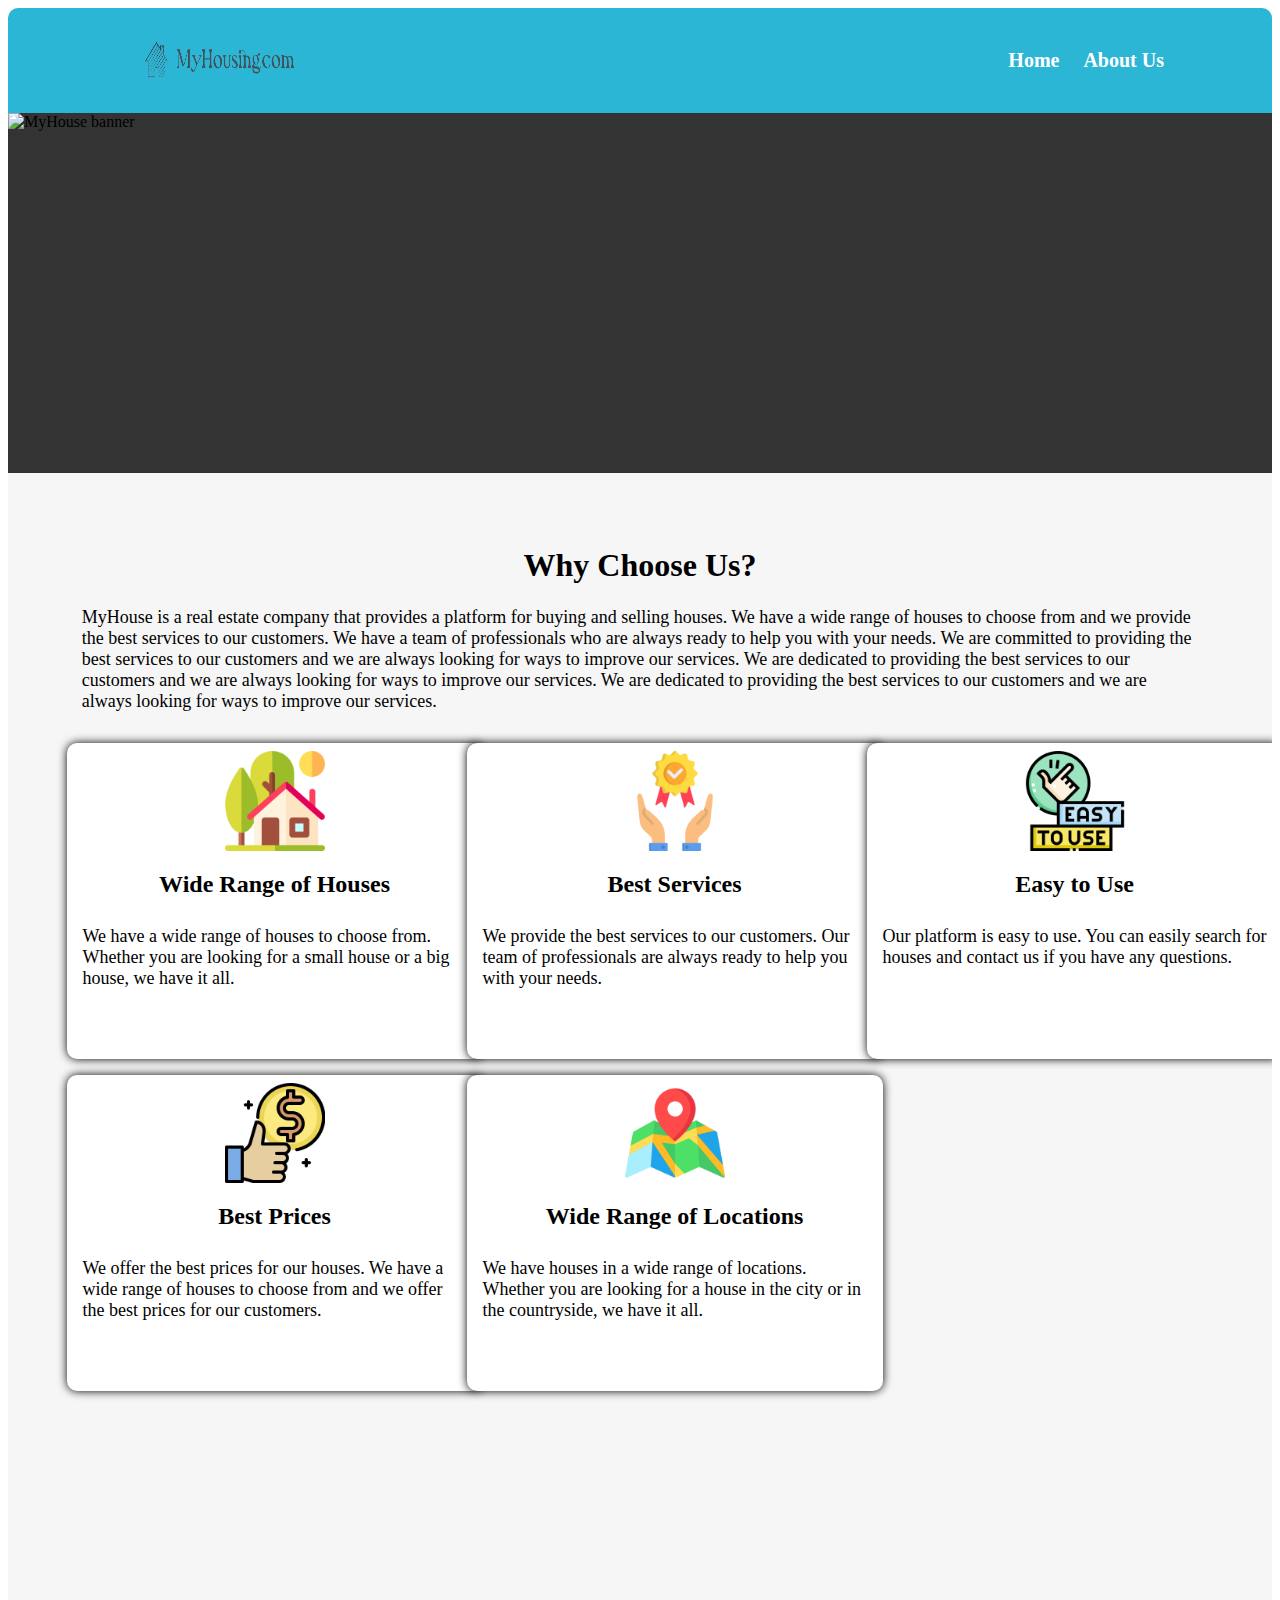
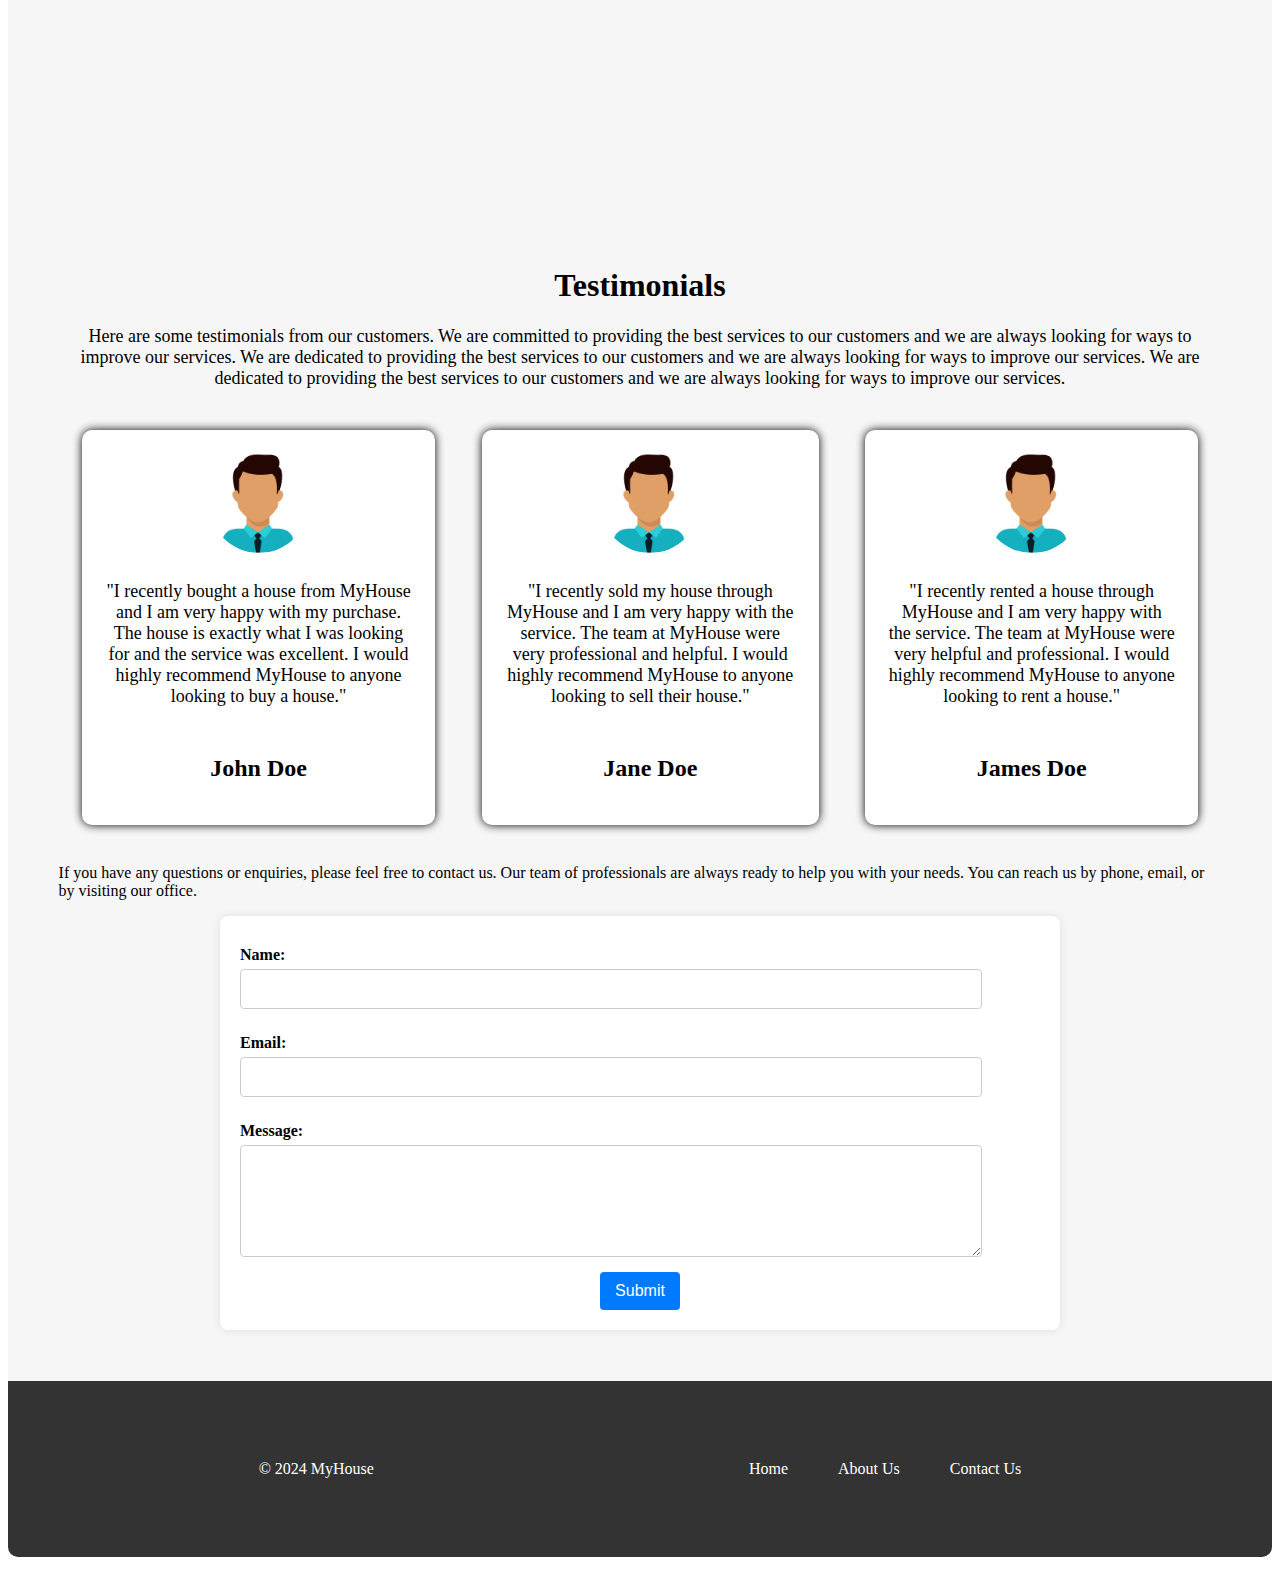
==== index.html @ 1eb4ecb1 "Created Myhousing.com with responsiveness" ====
<!DOCTYPE html>
<html lang="en">
  <head>
    <meta charset="UTF-8" />
    <meta name="viewport" content="width=device-width, initial-scale=1.0" />
    <title>MyHouse</title>
    <link rel="stylesheet" type="text/css" href="../../css/styles.css" />
  </head>

  <body>
    <nav>
      <a href="#">
        <img
          src="../../assets/Logo.png"
          alt="MyHouse logo"
          height="100px"
          width="200px"
          loading="lazy"
        />
      </a>
      <div class="nav-links">
        <a href="#">Home</a>

        <a href="../../pages/aboutus.html">About Us</a>
      </div>
    </nav>
    <header>
      <img
        src="https://d1csarkz8obe9u.cloudfront.net/posterpreviews/blue-realtor-linkedin-banner-template-design-0916bc8de50eae3dcce8c3c01c0b0b3c_screen.jpg?ts=1710168820"
        alt="MyHouse banner"
      />
    </header>
    <div class="container">
      <div class="whyus">
        <h1>Why Choose Us?</h1>
        <p>
          MyHouse is a real estate company that provides a platform for buying
          and selling houses. We have a wide range of houses to choose from and
          we provide the best services to our customers. We have a team of
          professionals who are always ready to help you with your needs. We are
          committed to providing the best services to our customers and we are
          always looking for ways to improve our services. We are dedicated to
          providing the best services to our customers and we are always looking
          for ways to improve our services. We are dedicated to providing the
          best services to our customers and we are always looking for ways to
          improve our services.
        </p>

        <!--features card-->

        <div class="features">
          <div class="feature">
            <img
              src="../../assets/house.png"
              alt="House"
              height="100px"
              width="100px"
            />
            <h2>Wide Range of Houses</h2>
            <p>
              We have a wide range of houses to choose from. Whether you are
              looking for a small house or a big house, we have it all.
            </p>
          </div>
          <div class="feature">
            <img
              src="../../assets/Service.png"
              alt="House"
              height="100px"
              width="100px"
            />
            <h2>Best Services</h2>
            <p>
              We provide the best services to our customers. Our team of
              professionals are always ready to help you with your needs.
            </p>
          </div>
          <div class="feature">
            <img
              src="../../assets/easy.png"
              alt="House"
              height="100px"
              width="100px"
            />
            <h2>Easy to Use</h2>
            <p>
              Our platform is easy to use. You can easily search for houses and
              contact us if you have any questions.
            </p>
          </div>
          <div class="feature">
            <img
              src="../../assets/best-price.png"
              alt="House"
              height="100px"
              width="100px"
            />
            <h2>Best Prices</h2>
            <p>
              We offer the best prices for our houses. We have a wide range of
              houses to choose from and we offer the best prices for our
              customers.
            </p>
          </div>
          <div class="feature">
            <img
              src="../../assets/map.png"
              alt="House"
              height="100px"
              width="100px"
            />
            <h2>Wide Range of Locations</h2>
            <p>
              We have houses in a wide range of locations. Whether you are
              looking for a house in the city or in the countryside, we have it
              all.
            </p>
          </div>
        </div>
      </div>
      <div class="video">
        <iframe
          width="600"
          height="400"
          src="https://www.youtube.com/embed/il_t1WVLNxk"
          frameborder="0"
          allow="accelerometer; clipboard-write; encrypted-media; gyroscope; picture-in-picture"
          allowfullscreen
        ></iframe>
      </div>
      <span style="text-align: center">
        <h1>Testimonials</h1>
        <p style="font-size: 18px">
          Here are some testimonials from our customers. We are committed to
          providing the best services to our customers and we are always looking
          for ways to improve our services. We are dedicated to providing the
          best services to our customers and we are always looking for ways to
          improve our services. We are dedicated to providing the best services
          to our customers and we are always looking for ways to improve our
          services.
        </p>
      </span>
      <div class="testimonials">
        <div class="testimonial">
          <img
            src="../../assets/man.png"
            alt="Person"
            height="100px"
            width="100px"
          />
          <p>
            "I recently bought a house from MyHouse and I am very happy with my
            purchase. The house is exactly what I was looking for and the
            service was excellent. I would highly recommend MyHouse to anyone
            looking to buy a house."
          </p>
          <h2>John Doe</h2>
        </div>
        <div class="testimonial">
          <img
            src="../../assets/man.png"
            alt="Person"
            height="100px"
            width="100px"
          />
          <p>
            "I recently sold my house through MyHouse and I am very happy with
            the service. The team at MyHouse were very professional and helpful.
            I would highly recommend MyHouse to anyone looking to sell their
            house."
          </p>
          <h2>Jane Doe</h2>
        </div>
        <div class="testimonial">
          <img
            src="../../assets/man.png"
            alt="Person"
            height="100px"
            width="100px"
          />
          <p>
            "I recently rented a house through MyHouse and I am very happy with
            the service. The team at MyHouse were very helpful and professional.
            I would highly recommend MyHouse to anyone looking to rent a house."
          </p>
          <h2>James Doe</h2>
        </div>
      </div>

      <p>
        If you have any questions or enquiries, please feel free to contact us.
        Our team of professionals are always ready to help you with your needs.
        You can reach us by phone, email, or by visiting our office.
      </p>

      <span class="form">
        <form id="contactForm">
          <div
            id="nameValidationMessage"
            style="color: red; margin-bottom: 10px"
          ></div>
          <label for="name">Name:</label>
          <input type="text" id="name" name="name" required />

          <div
            id="emailValidationMessage"
            style="color: red; margin-bottom: 10px"
          ></div>
          <label for="email">Email:</label>
          <input type="email" id="email" name="email" required />

          <div
            id="messageValidationMessage"
            style="color: red; margin-bottom: 10px"
          ></div>
          <label for="message">Message:</label>
          <textarea
            id="message"
            name="message"
            rows="5"
            cols="50"
            required
          ></textarea>

          <button type="submit" id="submit">Submit</button>
        </form>
      </span>
    </div>
    <footer class="footer">
      <p>&copy; 2024 MyHouse</p>
      <div>
        <a href="#">Home</a>
        <a href="../../pages/aboutus.html">About Us</a>
        <a href="../../pages/enquiry.html">Contact Us</a>
      </div>
    </footer>
  </body>
  <script src="../../js/script.js"></script>
</html>
---- css/styles.css ----
.container {
  display: flex;
  flex-direction: column;
  overflow: hidden;
  padding: 4%;
  background-color: rgb(246, 246, 246);
}
header {
  background-color: #333;
  height: 40vh;
  display: flex;
  justify-content: center;
  align-items: center;
}

header img {
  height: 100%;
  width: 100%;
  object-fit: fill;
}
nav {
  display: flex;
  flex-direction: row;
  align-items: center;
  justify-content: space-around;
  background-color: #2cb6d5;
  border-top-right-radius: 10px;
  border-top-left-radius: 10px;
}
.nav-links {
  display: flex;
  justify-content: flex-end;
  flex-direction: row;
  gap: 24px;
  align-items: center;
  width: 50%;
}
nav a {
  text-decoration: none;
  color: white;
  font-size: 20px;
  font-weight: bold;
}
nav a:hover {
  color: blue;
  text-decoration: underline;
}
.footer {
  background-color: #333;
  color: white;
  display: flex;
  justify-content: space-around;
  padding: 5%;
  align-items: center;
  border-bottom-right-radius: 10px;
  border-bottom-left-radius: 10px;
}
.footer div {
  display: flex;
  flex-direction: row;
  gap: 50px;
  align-items: center;
}
.footer div a {
  color: white;
  text-decoration: none;
}
.footer div a:hover {
  color: blue;
  text-decoration: underline;
}
.video {
  display: flex;
  justify-content: center;
  align-items: center;
  background-color: rgb(246, 246, 246);
  margin: 2%;
}
.features {
  display: grid;
  grid-template-columns: repeat(3, 1fr);
  align-items: center;
  margin-top: 2%;
  justify-content: space-around;
}

.feature {
  display: flex;
  flex-direction: column;
  align-items: center;
  height: 300px;
  width: 400px;
  margin: 2%;
  border-radius: 10px;
  padding: 2%;
  background-color: white;
  box-shadow: black 0px 0px 10px;
  /* aspect-ratio: 1/1; */
}
.feature h2 {
  text-align: center;
}

.whyus h1 {
  text-align: center;
  margin-top: 2%;
}
.whyus p {
  font-size: 18px;
  margin: 2%;
}
.testimonials {
  display: flex;
  flex-direction: row;
  align-items: center;
  justify-content: center;
}
.testimonial {
  display: flex;
  flex-direction: column;
  align-items: center;
  gap: 10px;
  margin: 2%;
  border-radius: 10px;
  padding: 2%;
  background-color: white;
  box-shadow: black 0px 0px 10px;
}
.testimonial img {
  border-radius: 50%;
  height: 100px;
  width: 100px;
  object-fit: cover;
}
.testimonials h1 {
  text-align: center;
}
.testimonial p {
  text-align: center;
  font-size: 18px;
}
.aboutus {
  display: flex;
  flex-direction: column;
  align-items: center;
  justify-content: center;
  margin-top: 2%;
}
.contact {
  display: flex;
  flex-direction: row;
  align-items: center;
  justify-content: space-evenly;
  margin-top: 2%;
}
form {
  background-color: #fff;
  padding: 20px;
  border-radius: 8px;
  box-shadow: 0 0 10px rgba(0, 0, 0, 0.1);
  width: 100%;
  max-width: 800px;
  display: flex;
  flex-direction: column;
}

label {
  margin-bottom: 5px;
  font-weight: bold;
}

input[type="text"],
input[type="email"],
textarea {
  width: 90%;
  padding: 10px;
  margin-bottom: 15px;
  border: 1px solid #ccc;
  border-radius: 4px;
  font-size: 16px;
}

button {
  padding: 10px 15px;
  background-color: #007bff;
  color: #fff;
  border: none;
  border-radius: 4px;
  cursor: pointer;
  font-size: 16px;
  align-self: center;
}

button:hover {
  background-color: #0056b3;
}

.form {
  display: flex;
  flex-direction: column;
  align-items: center;
  justify-content: center;
}

.enquiry {
  display: flex;
  flex-direction: column;
  align-items: center;
  justify-content: center;
  margin-top: 2%;
}
.contact {
  display: flex;
  flex-direction: row;
  align-items: center;
  justify-content: space-evenly;
  margin-top: 2%;
  gap: 20px;
}
.contact-info {
  display: flex;
  flex-direction: column;
  align-items: center;
  justify-content: center;
}
@media screen and (max-width: 767px) {
  .features {
    grid-template-columns: 1fr;
  }
  .feature {
    width: 90%;
  }
  .testimonials {
    flex-direction: column;
  }
  .testimonial {
    width: 80%;
  }
  .contact {
    flex-direction: column;
  }
  .form {
    width: 85%;
    align-self: center;
  }
  .footer {
    flex-direction: column;
  }
  .footer div {
    flex-direction: row;
    gap: 10px;
    text-align: center;
  }
  .nav-links {
    display: none;
  }
  .video {
    width: 30%;
    height: 50%;
    align-self: center;
    margin-top: 2%;
  }
}
@media screen and (max-width: 1024px) and (min-width: 768px) {
  .features {
    grid-template-columns: repeat(2, 1fr);
  }
  .feature {
    width: 80%;
  }
}
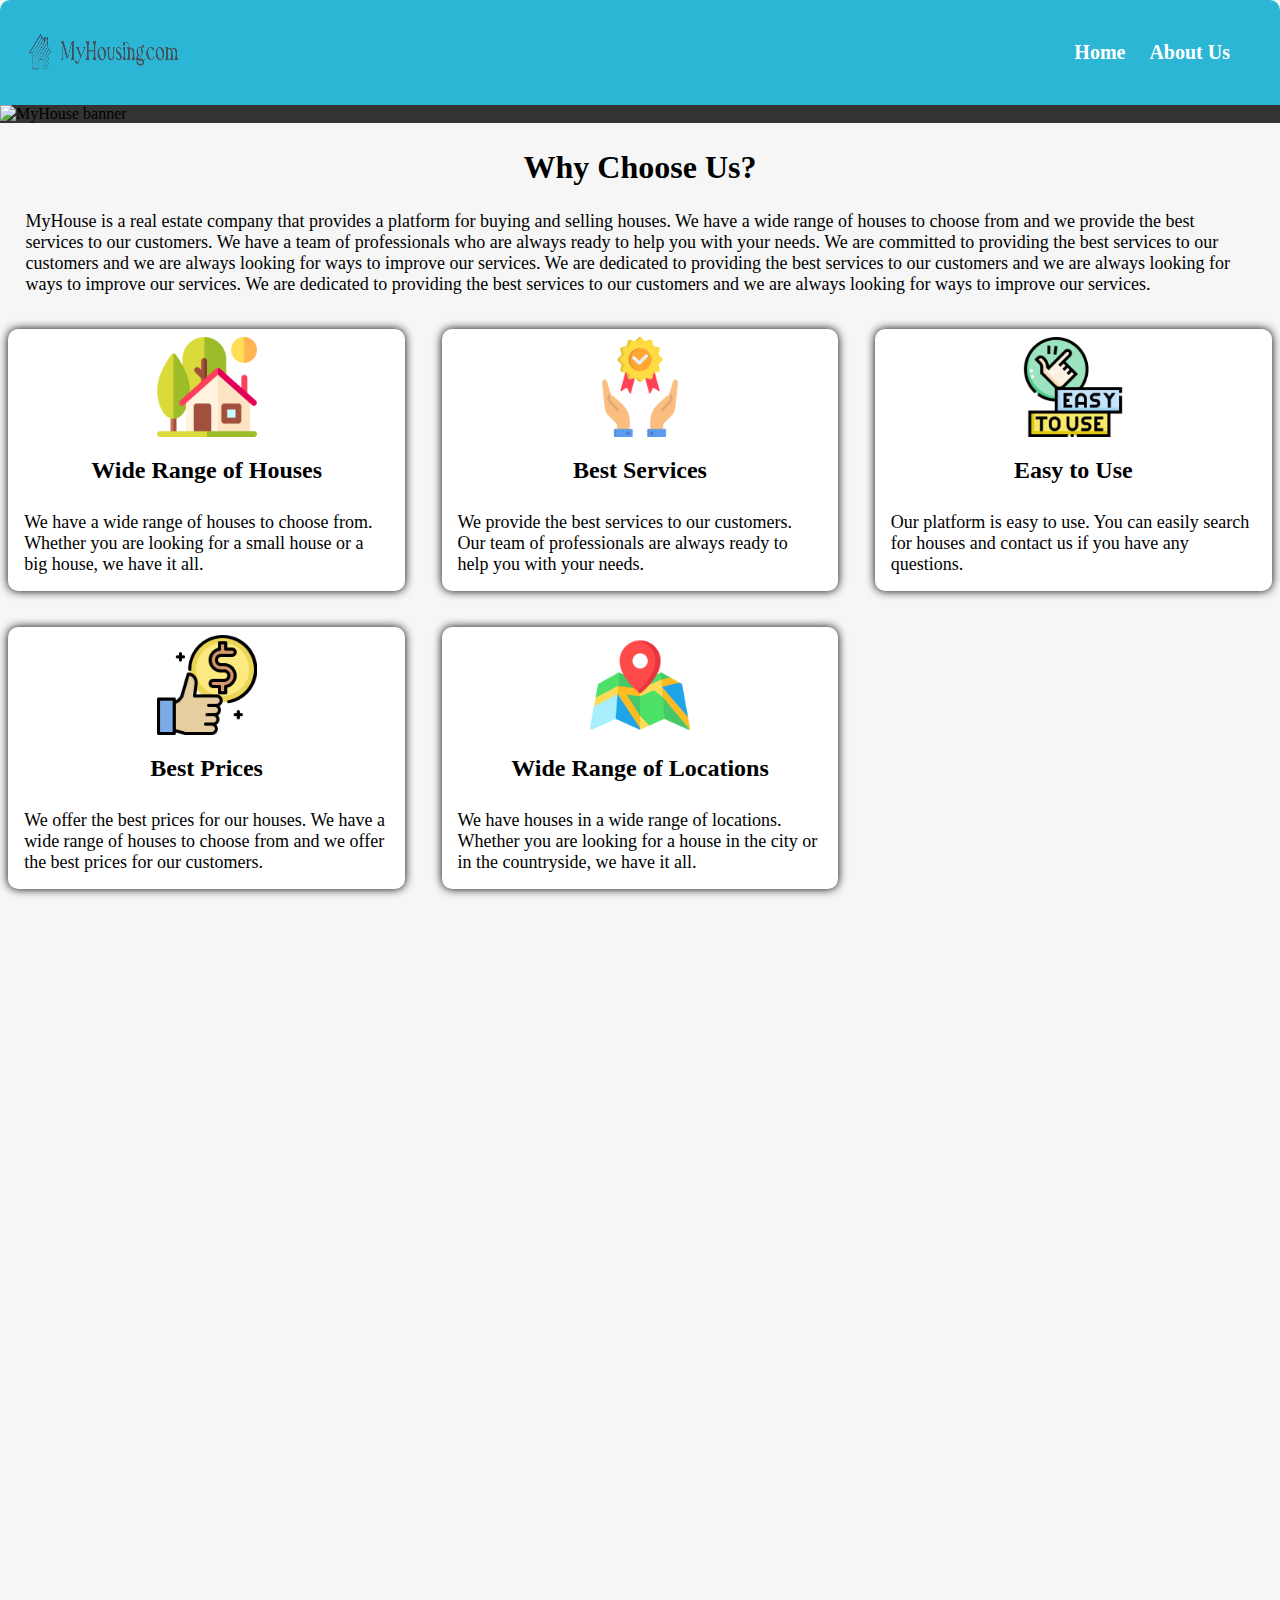
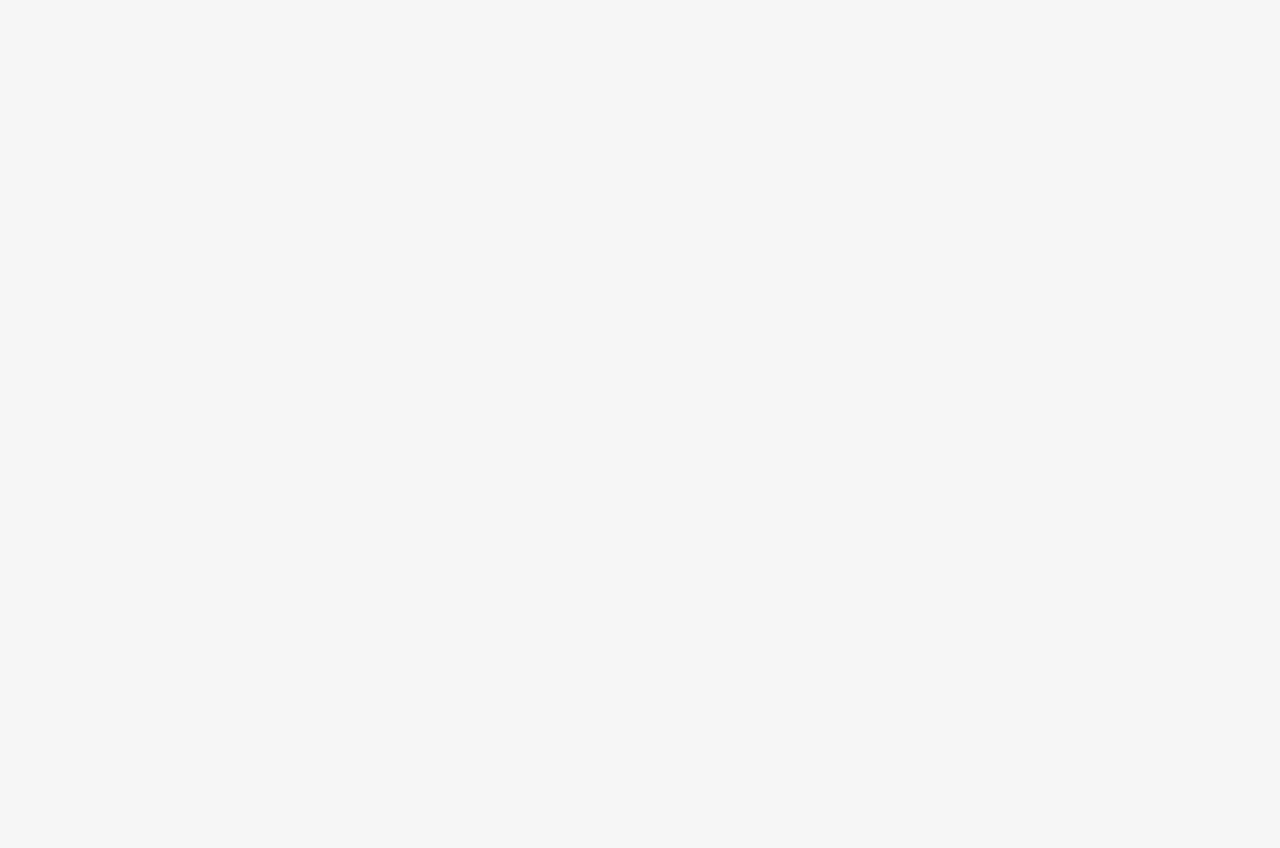
==== commit 35f44358: "fixed ui bugs" ====
--- a/index.html
+++ b/index.html
@@ -3,7 +3,7 @@
   <head>
     <meta charset="UTF-8" />
     <meta name="viewport" content="width=device-width, initial-scale=1.0" />
-    <title>MyHouse</title>
+    <title>MyHousing</title>
     <link rel="stylesheet" type="text/css" href="../../css/styles.css" />
   </head>
 
@@ -20,7 +20,6 @@
       </a>
       <div class="nav-links">
         <a href="#">Home</a>
-
         <a href="../../pages/aboutus.html">About Us</a>
       </div>
     </nav>
@@ -47,7 +46,6 @@
         </p>
 
         <!--features card-->
-
         <div class="features">
           <div class="feature">
             <img
@@ -65,7 +63,7 @@
           <div class="feature">
             <img
               src="../../assets/Service.png"
-              alt="House"
+              alt="Service"
               height="100px"
               width="100px"
             />
@@ -78,7 +76,7 @@
           <div class="feature">
             <img
               src="../../assets/easy.png"
-              alt="House"
+              alt="Easy to Use"
               height="100px"
               width="100px"
             />
@@ -91,7 +89,7 @@
           <div class="feature">
             <img
               src="../../assets/best-price.png"
-              alt="House"
+              alt="Best Prices"
               height="100px"
               width="100px"
             />
@@ -105,7 +103,7 @@
           <div class="feature">
             <img
               src="../../assets/map.png"
-              alt="House"
+              alt="Wide Range of Locations"
               height="100px"
               width="100px"
             />
@@ -121,14 +119,14 @@
       <div class="video">
         <iframe
           width="600"
-          height="400"
+          height="300"
           src="https://www.youtube.com/embed/il_t1WVLNxk"
           frameborder="0"
           allow="accelerometer; clipboard-write; encrypted-media; gyroscope; picture-in-picture"
           allowfullscreen
         ></iframe>
       </div>
-      <span style="text-align: center">
+      <div style="text-align: center">
         <h1>Testimonials</h1>
         <p style="font-size: 18px">
           Here are some testimonials from our customers. We are committed to
@@ -139,7 +137,7 @@
           to our customers and we are always looking for ways to improve our
           services.
         </p>
-      </span>
+      </div>
       <div class="testimonials">
         <div class="testimonial">
           <img
@@ -187,13 +185,13 @@
         </div>
       </div>
 
-      <p>
+      <p style="padding: 2%">
         If you have any questions or enquiries, please feel free to contact us.
         Our team of professionals are always ready to help you with your needs.
         You can reach us by phone, email, or by visiting our office.
       </p>
 
-      <span class="form">
+      <div class="form">
         <form id="contactForm">
           <div
             id="nameValidationMessage"
@@ -224,7 +222,7 @@
 
           <button type="submit" id="submit">Submit</button>
         </form>
-      </span>
+      </div>
     </div>
     <footer class="footer">
       <p>&copy; 2024 MyHouse</p>
@@ -234,6 +232,6 @@
         <a href="../../pages/enquiry.html">Contact Us</a>
       </div>
     </footer>
+    <script src="../../js/script.js"></script>
   </body>
-  <script src="../../js/script.js"></script>
 </html>
--- a/css/styles.css
+++ b/css/styles.css
@@ -1,31 +1,45 @@
+html,
+body {
+  height: 100%;
+  overflow-x: hidden;
+  margin: 0;
+  font-family: "Times New Roman", Times, serif;
+  display: flex;
+  flex-direction: column;
+  background-color: rgba(246, 246, 246, 1);
+}
 .container {
   display: flex;
   flex-direction: column;
-  overflow: hidden;
-  padding: 4%;
-  background-color: rgb(246, 246, 246);
-}
+  align-items: center;
+  justify-content: center;
+  width: 100%;
+}
+
 header {
   background-color: #333;
   height: 40vh;
   display: flex;
   justify-content: center;
   align-items: center;
+  width: 100%;
 }
 
 header img {
   height: 100%;
   width: 100%;
-  object-fit: fill;
-}
+  object-fit: cover;
+}
+
 nav {
   display: flex;
   flex-direction: row;
   align-items: center;
-  justify-content: space-around;
+  justify-content: space-between;
   background-color: #2cb6d5;
   border-top-right-radius: 10px;
   border-top-left-radius: 10px;
+  width: 100%;
 }
 .nav-links {
   display: flex;
@@ -33,7 +47,7 @@
   flex-direction: row;
   gap: 24px;
   align-items: center;
-  width: 50%;
+  margin-right: 50px;
 }
 nav a {
   text-decoration: none;
@@ -50,23 +64,22 @@
   color: white;
   display: flex;
   justify-content: space-around;
-  padding: 5%;
   align-items: center;
   border-bottom-right-radius: 10px;
   border-bottom-left-radius: 10px;
+  width: 100%;
 }
 .footer div {
   display: flex;
-  flex-direction: row;
-  gap: 50px;
-  align-items: center;
-}
-.footer div a {
-  color: white;
+  gap: 10px;
+}
+.footer a {
+  color: #fff;
+  margin: 0 10px;
   text-decoration: none;
 }
-.footer div a:hover {
-  color: blue;
+
+.footer a:hover {
   text-decoration: underline;
 }
 .video {
@@ -75,27 +88,27 @@
   align-items: center;
   background-color: rgb(246, 246, 246);
   margin: 2%;
+  border-radius: 10px;
+  width: 100%;
 }
 .features {
   display: grid;
   grid-template-columns: repeat(3, 1fr);
   align-items: center;
   margin-top: 2%;
-  justify-content: space-around;
+  gap: 20px;
+  width: 100%;
 }
 
 .feature {
   display: flex;
   flex-direction: column;
   align-items: center;
-  height: 300px;
-  width: 400px;
   margin: 2%;
   border-radius: 10px;
   padding: 2%;
   background-color: white;
-  box-shadow: black 0px 0px 10px;
-  /* aspect-ratio: 1/1; */
+  box-shadow: 0px 0px 10px black;
 }
 .feature h2 {
   text-align: center;
@@ -114,6 +127,7 @@
   flex-direction: row;
   align-items: center;
   justify-content: center;
+  width: 100%;
 }
 .testimonial {
   display: flex;
@@ -124,7 +138,7 @@
   border-radius: 10px;
   padding: 2%;
   background-color: white;
-  box-shadow: black 0px 0px 10px;
+  box-shadow: 0px 0px 10px black;
 }
 .testimonial img {
   border-radius: 50%;
@@ -139,19 +153,15 @@
   text-align: center;
   font-size: 18px;
 }
-.aboutus {
-  display: flex;
-  flex-direction: column;
-  align-items: center;
-  justify-content: center;
-  margin-top: 2%;
-}
+
 .contact {
   display: flex;
   flex-direction: row;
   align-items: center;
   justify-content: space-evenly;
   margin-top: 2%;
+  gap: 20px;
+  width: 100%;
 }
 form {
   background-color: #fff;
@@ -172,7 +182,7 @@
 input[type="text"],
 input[type="email"],
 textarea {
-  width: 90%;
+  width: 100%;
   padding: 10px;
   margin-bottom: 15px;
   border: 1px solid #ccc;
@@ -199,6 +209,7 @@
   display: flex;
   flex-direction: column;
   align-items: center;
+  width: 80%;
   justify-content: center;
 }
 
@@ -209,14 +220,7 @@
   justify-content: center;
   margin-top: 2%;
 }
-.contact {
-  display: flex;
-  flex-direction: row;
-  align-items: center;
-  justify-content: space-evenly;
-  margin-top: 2%;
-  gap: 20px;
-}
+
 .contact-info {
   display: flex;
   flex-direction: column;
@@ -234,31 +238,21 @@
     flex-direction: column;
   }
   .testimonial {
-    width: 80%;
+    width: 90%;
   }
   .contact {
     flex-direction: column;
   }
-  .form {
-    width: 85%;
-    align-self: center;
-  }
   .footer {
     flex-direction: column;
-  }
-  .footer div {
-    flex-direction: row;
-    gap: 10px;
     text-align: center;
   }
   .nav-links {
     display: none;
   }
   .video {
-    width: 30%;
-    height: 50%;
-    align-self: center;
-    margin-top: 2%;
+    width: 90%;
+    margin: 2% 0;
   }
 }
 @media screen and (max-width: 1024px) and (min-width: 768px) {
@@ -266,6 +260,6 @@
     grid-template-columns: repeat(2, 1fr);
   }
   .feature {
-    width: 80%;
-  }
-}
+    width: 90%;
+  }
+}
